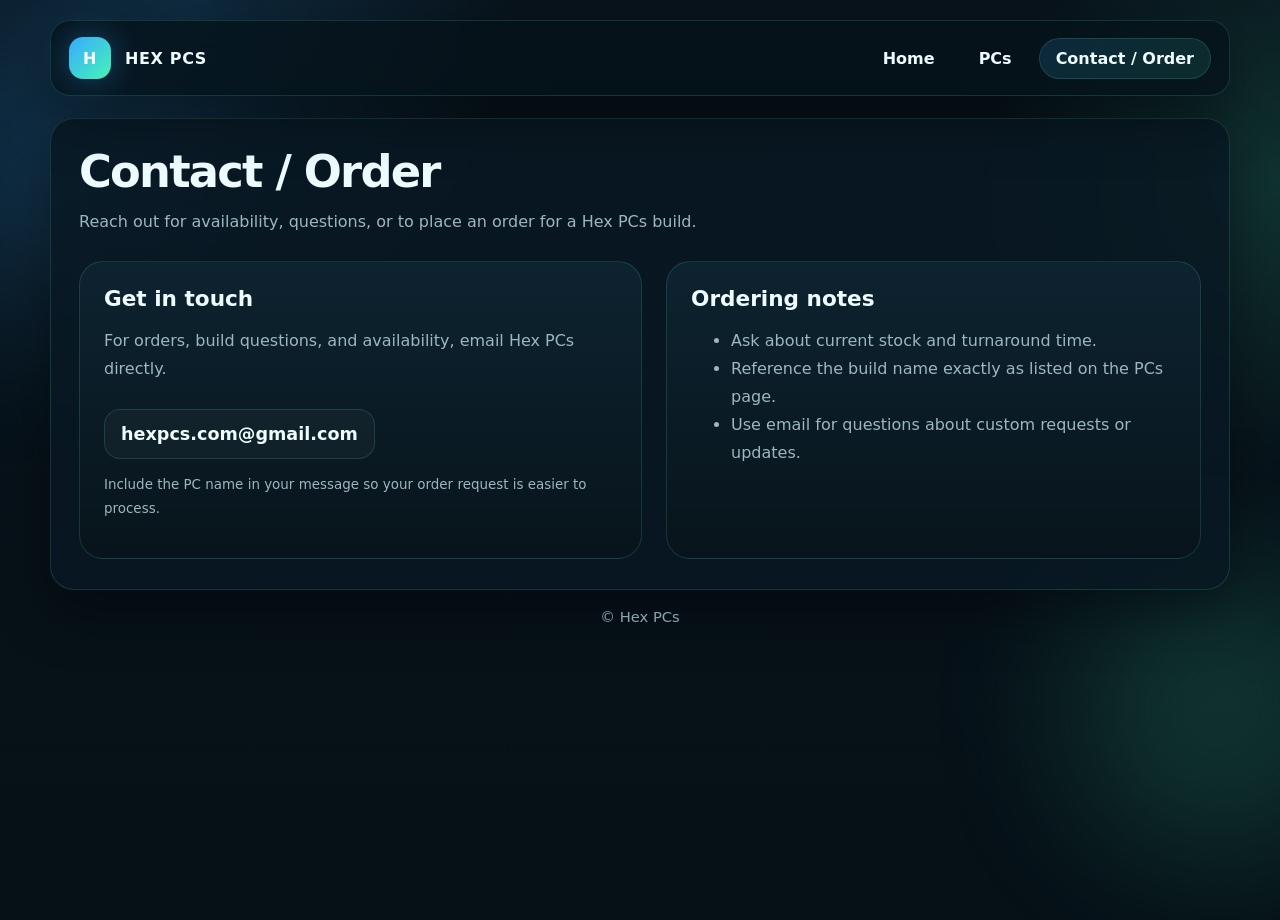
==== contact.html @ c8bbaa11 "Added full website" ====
<!DOCTYPE html>
<html lang="en">
<head>
  <meta charset="UTF-8" />
  <meta name="viewport" content="width=device-width, initial-scale=1.0" />
  <title>Hex PCs | Contact / Order</title>
  <link rel="stylesheet" href="styles.css" />
</head>
<body>
  <div class="container">
    <nav class="navbar">
      <a class="brand" href="index.html"><span class="logo">H</span><span>HEX PCS</span></a>
      <div class="nav-links">
        <a href="index.html">Home</a>
        <a href="pcs.html">PCs</a>
        <a class="active" href="contact.html">Contact / Order</a>
      </div>
    </nav>

    <section class="panel">
      <div class="section-head">
        <h2>Contact / Order</h2>
        <p>Reach out for availability, questions, or to place an order for a Hex PCs build.</p>
      </div>
      <div class="contact-grid">
        <div class="contact-card">
          <h3>Get in touch</h3>
          <p>For orders, build questions, and availability, email Hex PCs directly.</p>
          <a class="contact-mail" href="mailto:hexpcs.com@gmail.com">hexpcs.com@gmail.com</a>
          <p class="note">Include the PC name in your message so your order request is easier to process.</p>
        </div>
        <div class="info-card">
          <h3>Ordering notes</h3>
          <ul>
            <li>Ask about current stock and turnaround time.</li>
            <li>Reference the build name exactly as listed on the PCs page.</li>
            <li>Use email for questions about custom requests or updates.</li>
          </ul>
        </div>
      </div>
    </section>

    <div class="footer">© Hex PCs</div>
  </div>
</body>
</html>
---- styles.css ----
:root {
  --bg: #07141c;
  --bg-2: #0b1f2b;
  --panel: rgba(9, 25, 35, 0.84);
  --panel-2: rgba(12, 34, 47, 0.92);
  --line: rgba(74, 235, 189, 0.16);
  --text: #eefcff;
  --muted: #9cb7c0;
  --blue: #39a9ff;
  --green: #44f5b6;
  --blue-2: #1f74ff;
  --shadow: 0 22px 55px rgba(0, 0, 0, 0.36);
  --radius: 24px;
}
* { box-sizing: border-box; }
html, body { margin: 0; padding: 0; }
body {
  font-family: Inter, ui-sans-serif, system-ui, -apple-system, BlinkMacSystemFont, "Segoe UI", sans-serif;
  color: var(--text);
  min-height: 100vh;
  background:
    radial-gradient(circle at 15% 0%, rgba(57,169,255,0.15), transparent 23%),
    radial-gradient(circle at 100% 20%, rgba(68,245,182,0.14), transparent 20%),
    linear-gradient(180deg, #08131b 0%, #061017 100%);
}
body::before,
body::after {
  content: "";
  position: fixed;
  width: 300px;
  height: 300px;
  border-radius: 50%;
  filter: blur(80px);
  opacity: .16;
  pointer-events: none;
  z-index: 0;
}
body::before { background: var(--blue); top: 30px; left: -110px; }
body::after { background: var(--green); bottom: 40px; right: -90px; }
.container {
  position: relative;
  z-index: 1;
  width: min(1180px, calc(100% - 28px));
  margin: 20px auto 40px;
}
.navbar {
  display: flex;
  align-items: center;
  justify-content: space-between;
  gap: 16px;
  padding: 16px 18px;
  border: 1px solid var(--line);
  border-radius: 20px;
  background: rgba(6, 18, 26, 0.78);
  backdrop-filter: blur(16px);
  box-shadow: var(--shadow);
  position: sticky;
  top: 16px;
  z-index: 5;
}
.brand {
  display: flex;
  align-items: center;
  gap: 14px;
  text-decoration: none;
  color: var(--text);
  font-weight: 800;
  letter-spacing: .04em;
}
.logo {
  width: 42px;
  height: 42px;
  border-radius: 14px;
  display: grid;
  place-items: center;
  font-weight: 900;
  background: linear-gradient(135deg, var(--blue), var(--green));
  box-shadow: 0 0 30px rgba(57,169,255,0.35);
  color: white;
}
.nav-links {
  display: flex;
  flex-wrap: wrap;
  gap: 10px;
}
.nav-links a {
  color: var(--text);
  text-decoration: none;
  font-weight: 700;
  padding: 10px 16px;
  border-radius: 999px;
  border: 1px solid transparent;
  transition: .2s ease;
}
.nav-links a:hover,
.nav-links a.active {
  border-color: var(--line);
  background: linear-gradient(135deg, rgba(57,169,255,.15), rgba(68,245,182,.10));
}
.panel {
  margin-top: 22px;
  border: 1px solid var(--line);
  background: var(--panel);
  border-radius: var(--radius);
  box-shadow: var(--shadow);
  overflow: hidden;
}
.hero {
  padding: 68px 28px;
  background:
    radial-gradient(circle at 20% 14%, rgba(57,169,255,0.2), transparent 18%),
    radial-gradient(circle at 82% 24%, rgba(68,245,182,0.14), transparent 24%),
    linear-gradient(160deg, rgba(12, 33, 45, 0.96), rgba(7, 18, 26, 0.96));
}
.hero-grid {
  display: grid;
  grid-template-columns: 1.08fr .92fr;
  gap: 28px;
  align-items: center;
}
.eyebrow {
  display: inline-flex;
  align-items: center;
  gap: 8px;
  padding: 8px 12px;
  border-radius: 999px;
  border: 1px solid var(--line);
  color: var(--green);
  background: rgba(255,255,255,0.02);
  font-size: .95rem;
  font-weight: 700;
}
.hero h1 {
  font-size: clamp(2.5rem, 5vw, 4.8rem);
  line-height: .94;
  letter-spacing: -.05em;
  margin: 16px 0 14px;
  max-width: 10ch;
}
.hero h1 span {
  background: linear-gradient(135deg, var(--blue), var(--green));
  -webkit-background-clip: text;
  background-clip: text;
  color: transparent;
}
.hero p {
  color: var(--muted);
  line-height: 1.7;
  max-width: 58ch;
  margin: 0 0 28px;
}
.button-row { display: flex; gap: 14px; flex-wrap: wrap; }
.btn {
  display: inline-flex;
  align-items: center;
  justify-content: center;
  text-decoration: none;
  font-weight: 800;
  padding: 14px 18px;
  border-radius: 16px;
  border: 1px solid var(--line);
  transition: .18s ease;
}
.btn:hover { transform: translateY(-2px); }
.btn-primary {
  color: #031015;
  background: linear-gradient(135deg, var(--green), #98fad8);
  box-shadow: 0 16px 28px rgba(68,245,182,0.18);
}
.btn-secondary { color: var(--text); background: rgba(255,255,255,0.03); }
.hero-visual,
.pc-visual {
  min-height: 360px;
  padding: 24px;
  border-radius: 24px;
  background: linear-gradient(180deg, rgba(16, 43, 58, .94), rgba(8, 21, 30, .94));
  border: 1px solid rgba(255,255,255,.08);
  display: grid;
  place-items: center;
  position: relative;
}
.hero-visual::before,
.pc-visual::before {
  content: "";
  position: absolute;
  inset: auto 10% 4% 10%;
  height: 24px;
  background: radial-gradient(circle, rgba(68,245,182,.35), transparent 60%);
  filter: blur(20px);
}
.hero-visual img,
.pc-visual img {
  max-width: 100%;
  max-height: 420px;
  object-fit: contain;
  position: relative;
  z-index: 1;
  filter: drop-shadow(0 20px 40px rgba(0,0,0,.35));
}
.stats {
  display: grid;
  grid-template-columns: repeat(3, minmax(0,1fr));
  gap: 16px;
  padding: 24px 28px 30px;
}
.stat {
  border: 1px solid var(--line);
  background: rgba(255,255,255,0.02);
  border-radius: 20px;
  padding: 22px;
}
.stat h3 { margin: 0 0 10px; font-size: 1rem; }
.stat p { margin: 0; color: var(--muted); line-height: 1.65; }
.section-head {
  padding: 26px 28px 0;
}
.section-head h2 {
  font-size: clamp(1.8rem, 4vw, 2.8rem);
  letter-spacing: -.04em;
  margin: 0;
}
.section-head p {
  color: var(--muted);
  line-height: 1.7;
  margin: 10px 0 0;
}
.pc-grid {
  display: grid;
  grid-template-columns: 1fr 1fr;
  gap: 24px;
  padding: 26px 28px 30px;
}
.pc-card {
  border: 1px solid var(--line);
  border-radius: 24px;
  background: linear-gradient(180deg, rgba(14,36,49,.95), rgba(8,20,28,.95));
  overflow: hidden;
}
.pc-body {
  padding: 24px;
}
.kicker {
  color: var(--green);
  font-weight: 800;
  letter-spacing: .12em;
  text-transform: uppercase;
  font-size: .78rem;
}
.pc-body h3 { font-size: 2rem; margin: 12px 0 8px; letter-spacing: -.04em; }
.price-row {
  display: flex;
  align-items: baseline;
  gap: 12px;
  margin: 0 0 14px;
}
.old-price {
  color: #7f98a2;
  text-decoration: line-through;
  font-size: 1.05rem;
}
.new-price {
  color: var(--green);
  font-size: 2rem;
  font-weight: 900;
}
.badge {
  display: inline-flex;
  border: 1px solid rgba(68,245,182,.25);
  background: rgba(68,245,182,.08);
  color: var(--green);
  border-radius: 999px;
  padding: 8px 12px;
  font-weight: 800;
  font-size: .82rem;
}
.note {
  color: #89a5af;
  font-size: .84rem;
  line-height: 1.6;
  margin-top: 14px;
}
.spec-toggle {
  margin-top: 18px;
  width: 100%;
}
.spec-toggle summary {
  list-style: none;
  cursor: pointer;
  user-select: none;
  font-weight: 800;
  padding: 14px 16px;
  border: 1px solid var(--line);
  border-radius: 16px;
  background: rgba(255,255,255,0.03);
}
.spec-toggle summary::-webkit-details-marker { display: none; }
.spec-toggle[open] summary { border-bottom-left-radius: 10px; border-bottom-right-radius: 10px; }
.spec-list {
  margin: 12px 0 0;
  padding: 18px 18px 8px;
  border: 1px solid var(--line);
  border-radius: 16px;
  background: rgba(255,255,255,0.02);
}
.spec-item {
  padding: 0 0 14px;
  margin: 0 0 14px;
  border-bottom: 1px solid rgba(255,255,255,0.07);
}
.spec-item:last-child { border-bottom: 0; margin-bottom: 0; padding-bottom: 0; }
.spec-label {
  display: block;
  color: var(--green);
  font-size: .78rem;
  letter-spacing: .14em;
  text-transform: uppercase;
  margin-bottom: 6px;
  font-weight: 800;
}
.spec-value {
  color: var(--text);
  font-size: 1.02rem;
  font-weight: 700;
  line-height: 1.55;
}
.contact-grid {
  display: grid;
  grid-template-columns: 1fr .95fr;
  gap: 24px;
  padding: 26px 28px 30px;
}
.contact-card,
.info-card {
  border: 1px solid var(--line);
  background: linear-gradient(180deg, rgba(14,36,49,.95), rgba(8,20,28,.95));
  border-radius: 24px;
  padding: 24px;
}
.contact-card h3,
.info-card h3 { margin: 0 0 10px; font-size: 1.35rem; }
.contact-card p,
.info-card p,
.contact-card li,
.info-card li { color: var(--muted); line-height: 1.75; }
.contact-mail {
  display: inline-flex;
  margin-top: 10px;
  font-size: 1.1rem;
  color: var(--text);
  text-decoration: none;
  font-weight: 800;
  border: 1px solid var(--line);
  border-radius: 16px;
  padding: 14px 16px;
  background: rgba(255,255,255,0.03);
}
.footer {
  text-align: center;
  color: #89a5af;
  padding: 18px 0 8px;
  font-size: .92rem;
}
@media (max-width: 900px) {
  .hero-grid, .pc-grid, .contact-grid { grid-template-columns: 1fr; }
  .stats { grid-template-columns: 1fr; }
}
@media (max-width: 640px) {
  .container { width: min(100% - 20px, 1180px); }
  .navbar { flex-direction: column; align-items: stretch; }
  .nav-links { justify-content: center; }
  .hero, .section-head, .pc-grid, .contact-grid, .stats { padding-left: 18px; padding-right: 18px; }
  .hero { padding-top: 42px; padding-bottom: 42px; }
  .hero-visual, .pc-visual { min-height: 280px; }
}
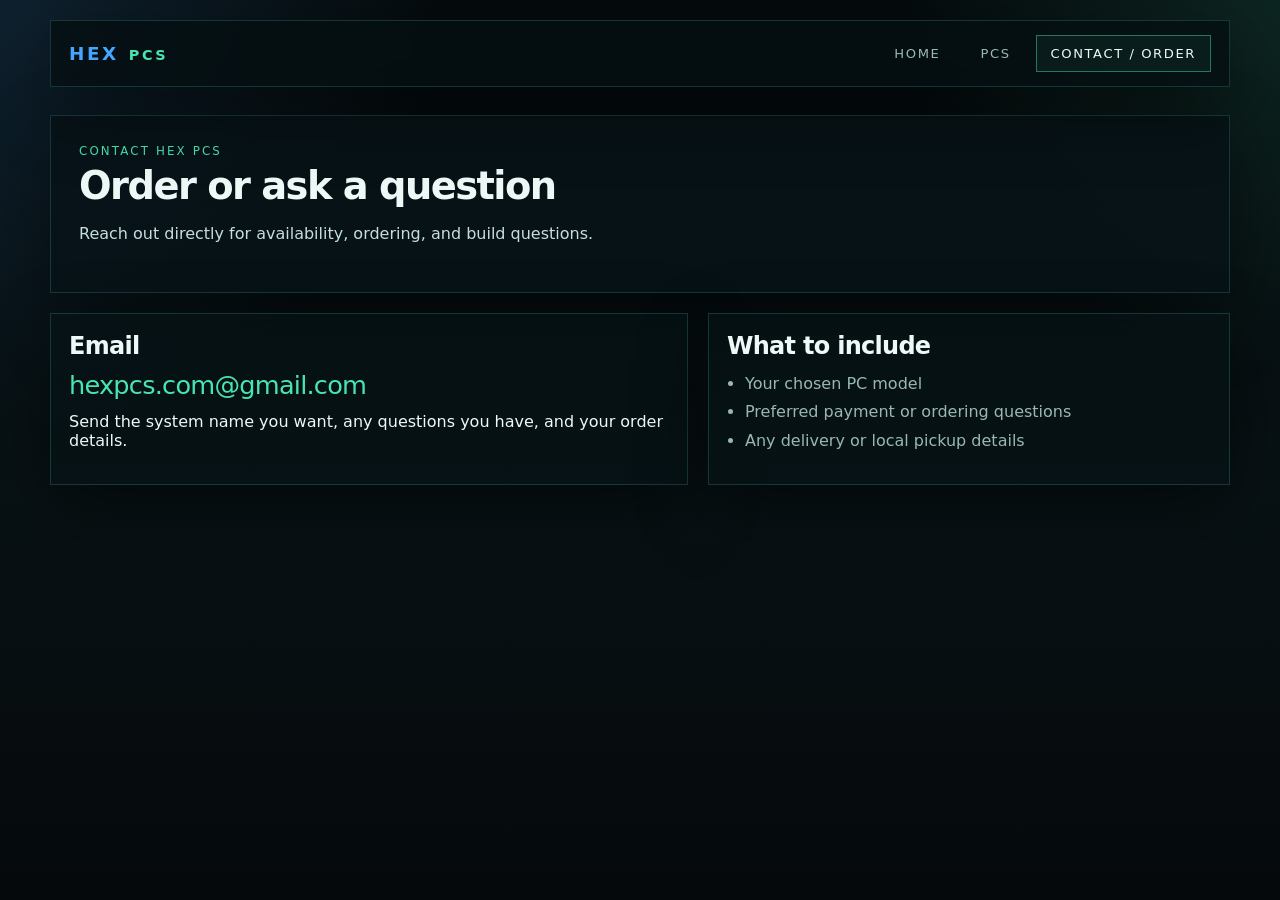
==== commit dcca266d: "Add files via upload" ====
--- a/contact.html
+++ b/contact.html
@@ -3,44 +3,51 @@
 <head>
   <meta charset="UTF-8" />
   <meta name="viewport" content="width=device-width, initial-scale=1.0" />
-  <title>Hex PCs | Contact / Order</title>
+  <title>Hex PCs — Contact / Order</title>
   <link rel="stylesheet" href="styles.css" />
 </head>
 <body>
-  <div class="container">
-    <nav class="navbar">
-      <a class="brand" href="index.html"><span class="logo">H</span><span>HEX PCS</span></a>
-      <div class="nav-links">
-        <a href="index.html">Home</a>
-        <a href="pcs.html">PCs</a>
-        <a class="active" href="contact.html">Contact / Order</a>
-      </div>
-    </nav>
+  <div class="site-shell">
+    <header class="topbar">
+      <a class="brand" href="index.html">
+        <span class="brand-mark">HEX</span>
+        <span class="brand-text">PCs</span>
+      </a>
+      <nav class="nav">
+        <a class="nav-link" href="index.html">Home</a>
+        <a class="nav-link" href="pcs.html">PCs</a>
+        <a class="nav-link active" href="contact.html">Contact / Order</a>
+      </nav>
+    </header>
 
-    <section class="panel">
-      <div class="section-head">
-        <h2>Contact / Order</h2>
-        <p>Reach out for availability, questions, or to place an order for a Hex PCs build.</p>
-      </div>
-      <div class="contact-grid">
-        <div class="contact-card">
-          <h3>Get in touch</h3>
-          <p>For orders, build questions, and availability, email Hex PCs directly.</p>
-          <a class="contact-mail" href="mailto:hexpcs.com@gmail.com">hexpcs.com@gmail.com</a>
-          <p class="note">Include the PC name in your message so your order request is easier to process.</p>
-        </div>
-        <div class="info-card">
-          <h3>Ordering notes</h3>
-          <ul>
-            <li>Ask about current stock and turnaround time.</li>
-            <li>Reference the build name exactly as listed on the PCs page.</li>
-            <li>Use email for questions about custom requests or updates.</li>
+    <main>
+      <section class="page-header">
+        <p class="eyebrow">Contact Hex PCs</p>
+        <h1>Order or ask a question</h1>
+        <p class="lead narrow">
+          Reach out directly for availability, ordering, and build questions.
+        </p>
+      </section>
+
+      <section class="contact-layout">
+        <article class="contact-card">
+          <h2>Email</h2>
+          <p class="contact-big"><a href="mailto:hexpcs.com@gmail.com">hexpcs.com@gmail.com</a></p>
+          <p>
+            Send the system name you want, any questions you have, and your order details.
+          </p>
+        </article>
+
+        <article class="contact-card">
+          <h2>What to include</h2>
+          <ul class="contact-list">
+            <li>Your chosen PC model</li>
+            <li>Preferred payment or ordering questions</li>
+            <li>Any delivery or local pickup details</li>
           </ul>
-        </div>
-      </div>
-    </section>
-
-    <div class="footer">© Hex PCs</div>
+        </article>
+      </section>
+    </main>
   </div>
 </body>
 </html>
--- a/styles.css
+++ b/styles.css
@@ -1,374 +1,471 @@
 :root {
-  --bg: #07141c;
-  --bg-2: #0b1f2b;
-  --panel: rgba(9, 25, 35, 0.84);
-  --panel-2: rgba(12, 34, 47, 0.92);
-  --line: rgba(74, 235, 189, 0.16);
-  --text: #eefcff;
-  --muted: #9cb7c0;
-  --blue: #39a9ff;
-  --green: #44f5b6;
-  --blue-2: #1f74ff;
-  --shadow: 0 22px 55px rgba(0, 0, 0, 0.36);
-  --radius: 24px;
-}
+  --bg: #071012;
+  --bg2: #0b171b;
+  --panel: rgba(8, 22, 26, 0.82);
+  --panel-2: rgba(10, 28, 31, 0.96);
+  --line: rgba(70, 196, 185, 0.22);
+  --line-strong: rgba(72, 229, 176, 0.45);
+  --text: #edf8f7;
+  --muted: #99b8b4;
+  --blue: #46a6ff;
+  --green: #48e5b0;
+  --sale: #8df6cf;
+  --danger: #9cb0ad;
+  --shadow: 0 24px 70px rgba(0, 0, 0, 0.45);
+}
+
 * { box-sizing: border-box; }
 html, body { margin: 0; padding: 0; }
 body {
   font-family: Inter, ui-sans-serif, system-ui, -apple-system, BlinkMacSystemFont, "Segoe UI", sans-serif;
   color: var(--text);
+  background:
+    radial-gradient(circle at top left, rgba(70,166,255,0.14), transparent 28%),
+    radial-gradient(circle at top right, rgba(72,229,176,0.12), transparent 24%),
+    linear-gradient(180deg, #050b0d 0%, #081114 55%, #05090b 100%);
   min-height: 100vh;
-  background:
-    radial-gradient(circle at 15% 0%, rgba(57,169,255,0.15), transparent 23%),
-    radial-gradient(circle at 100% 20%, rgba(68,245,182,0.14), transparent 20%),
-    linear-gradient(180deg, #08131b 0%, #061017 100%);
-}
-body::before,
-body::after {
-  content: "";
-  position: fixed;
-  width: 300px;
-  height: 300px;
-  border-radius: 50%;
-  filter: blur(80px);
-  opacity: .16;
-  pointer-events: none;
-  z-index: 0;
-}
-body::before { background: var(--blue); top: 30px; left: -110px; }
-body::after { background: var(--green); bottom: 40px; right: -90px; }
-.container {
-  position: relative;
-  z-index: 1;
-  width: min(1180px, calc(100% - 28px));
-  margin: 20px auto 40px;
-}
-.navbar {
+}
+
+a { color: inherit; text-decoration: none; }
+
+.site-shell {
+  width: min(1180px, calc(100% - 32px));
+  margin: 0 auto;
+  padding: 20px 0 48px;
+}
+
+.topbar {
   display: flex;
   align-items: center;
   justify-content: space-between;
-  gap: 16px;
-  padding: 16px 18px;
+  gap: 18px;
+  padding: 14px 18px;
+  background: rgba(5, 15, 18, 0.82);
   border: 1px solid var(--line);
-  border-radius: 20px;
-  background: rgba(6, 18, 26, 0.78);
-  backdrop-filter: blur(16px);
   box-shadow: var(--shadow);
+  backdrop-filter: blur(14px);
   position: sticky;
   top: 16px;
   z-index: 5;
 }
+
 .brand {
-  display: flex;
-  align-items: center;
-  gap: 14px;
-  text-decoration: none;
+  display: inline-flex;
+  align-items: baseline;
+  gap: 10px;
+  text-transform: uppercase;
+  letter-spacing: 0.16em;
+}
+
+.brand-mark {
+  color: var(--blue);
+  font-weight: 800;
+  font-size: 1.15rem;
+}
+
+.brand-text {
+  color: var(--green);
+  font-weight: 700;
+  font-size: 0.9rem;
+}
+
+.nav {
+  display: flex;
+  gap: 10px;
+  flex-wrap: wrap;
+}
+
+.nav-link {
+  padding: 10px 14px;
+  border: 1px solid transparent;
+  color: var(--muted);
+  transition: 0.2s ease;
+  text-transform: uppercase;
+  font-size: 0.82rem;
+  letter-spacing: 0.12em;
+}
+
+.nav-link:hover,
+.nav-link.active {
   color: var(--text);
-  font-weight: 800;
-  letter-spacing: .04em;
-}
-.logo {
-  width: 42px;
-  height: 42px;
-  border-radius: 14px;
-  display: grid;
-  place-items: center;
-  font-weight: 900;
-  background: linear-gradient(135deg, var(--blue), var(--green));
-  box-shadow: 0 0 30px rgba(57,169,255,0.35);
-  color: white;
-}
-.nav-links {
-  display: flex;
+  border-color: var(--line-strong);
+  background: rgba(72, 229, 176, 0.06);
+}
+
+.hero,
+.page-header,
+.feature-card,
+.cta-band,
+.pc-card,
+.contact-card {
+  border: 1px solid var(--line);
+  box-shadow: var(--shadow);
+}
+
+.hero {
+  margin-top: 28px;
+  padding: 34px;
+  background: linear-gradient(135deg, rgba(8,18,22,0.95), rgba(8,26,30,0.88));
+  display: grid;
+  grid-template-columns: 1.2fr 0.8fr;
+  gap: 26px;
+  align-items: stretch;
+}
+
+.hero-home {
+  min-height: 420px;
+}
+
+.eyebrow {
+  margin: 0 0 10px;
+  color: var(--green);
+  text-transform: uppercase;
+  letter-spacing: 0.18em;
+  font-size: 0.74rem;
+}
+
+h1, h2, p { margin-top: 0; }
+
+h1 {
+  font-size: clamp(2.2rem, 4vw, 4.1rem);
+  line-height: 0.95;
+  letter-spacing: -0.04em;
+  margin-bottom: 16px;
+  max-width: 10ch;
+}
+
+.lead {
+  color: #c6dfdb;
+  line-height: 1.7;
+  max-width: 62ch;
+}
+
+.narrow { max-width: 52ch; }
+
+.hero-actions {
+  display: flex;
+  gap: 12px;
   flex-wrap: wrap;
-  gap: 10px;
-}
-.nav-links a {
-  color: var(--text);
-  text-decoration: none;
-  font-weight: 700;
-  padding: 10px 16px;
-  border-radius: 999px;
-  border: 1px solid transparent;
-  transition: .2s ease;
-}
-.nav-links a:hover,
-.nav-links a.active {
-  border-color: var(--line);
-  background: linear-gradient(135deg, rgba(57,169,255,.15), rgba(68,245,182,.10));
-}
-.panel {
-  margin-top: 22px;
-  border: 1px solid var(--line);
-  background: var(--panel);
-  border-radius: var(--radius);
-  box-shadow: var(--shadow);
-  overflow: hidden;
-}
-.hero {
-  padding: 68px 28px;
-  background:
-    radial-gradient(circle at 20% 14%, rgba(57,169,255,0.2), transparent 18%),
-    radial-gradient(circle at 82% 24%, rgba(68,245,182,0.14), transparent 24%),
-    linear-gradient(160deg, rgba(12, 33, 45, 0.96), rgba(7, 18, 26, 0.96));
-}
-.hero-grid {
-  display: grid;
-  grid-template-columns: 1.08fr .92fr;
-  gap: 28px;
-  align-items: center;
-}
-.eyebrow {
-  display: inline-flex;
-  align-items: center;
-  gap: 8px;
-  padding: 8px 12px;
-  border-radius: 999px;
-  border: 1px solid var(--line);
-  color: var(--green);
-  background: rgba(255,255,255,0.02);
-  font-size: .95rem;
-  font-weight: 700;
-}
-.hero h1 {
-  font-size: clamp(2.5rem, 5vw, 4.8rem);
-  line-height: .94;
-  letter-spacing: -.05em;
-  margin: 16px 0 14px;
-  max-width: 10ch;
-}
-.hero h1 span {
-  background: linear-gradient(135deg, var(--blue), var(--green));
-  -webkit-background-clip: text;
-  background-clip: text;
-  color: transparent;
-}
-.hero p {
-  color: var(--muted);
-  line-height: 1.7;
-  max-width: 58ch;
-  margin: 0 0 28px;
-}
-.button-row { display: flex; gap: 14px; flex-wrap: wrap; }
+  margin-top: 24px;
+}
+
 .btn {
   display: inline-flex;
   align-items: center;
   justify-content: center;
-  text-decoration: none;
-  font-weight: 800;
-  padding: 14px 18px;
-  border-radius: 16px;
-  border: 1px solid var(--line);
-  transition: .18s ease;
-}
-.btn:hover { transform: translateY(-2px); }
+  min-height: 46px;
+  padding: 0 18px;
+  text-transform: uppercase;
+  letter-spacing: 0.12em;
+  font-size: 0.8rem;
+  border: 1px solid var(--line-strong);
+  transition: transform 0.15s ease, background 0.2s ease;
+}
+
+.btn:hover { transform: translateY(-1px); }
+
 .btn-primary {
-  color: #031015;
-  background: linear-gradient(135deg, var(--green), #98fad8);
-  box-shadow: 0 16px 28px rgba(68,245,182,0.18);
-}
-.btn-secondary { color: var(--text); background: rgba(255,255,255,0.03); }
-.hero-visual,
-.pc-visual {
-  min-height: 360px;
-  padding: 24px;
-  border-radius: 24px;
-  background: linear-gradient(180deg, rgba(16, 43, 58, .94), rgba(8, 21, 30, .94));
-  border: 1px solid rgba(255,255,255,.08);
-  display: grid;
-  place-items: center;
+  background: linear-gradient(90deg, rgba(70,166,255,0.14), rgba(72,229,176,0.16));
+}
+
+.btn-secondary {
+  background: rgba(255,255,255,0.02);
+}
+
+.scan-panel {
   position: relative;
-}
-.hero-visual::before,
-.pc-visual::before {
-  content: "";
+  overflow: hidden;
+  min-height: 260px;
+  background:
+    linear-gradient(180deg, rgba(70,166,255,0.06), transparent),
+    linear-gradient(0deg, rgba(72,229,176,0.06), transparent),
+    rgba(4, 14, 17, 0.9);
+}
+
+.panel-line {
   position: absolute;
-  inset: auto 10% 4% 10%;
-  height: 24px;
-  background: radial-gradient(circle, rgba(68,245,182,.35), transparent 60%);
-  filter: blur(20px);
-}
-.hero-visual img,
-.pc-visual img {
-  max-width: 100%;
-  max-height: 420px;
-  object-fit: contain;
+  inset: 0;
+  background-image: linear-gradient(rgba(255,255,255,0.04) 1px, transparent 1px);
+  background-size: 100% 10px;
+  opacity: 0.4;
+  pointer-events: none;
+}
+
+.hero-stats {
   position: relative;
   z-index: 1;
-  filter: drop-shadow(0 20px 40px rgba(0,0,0,.35));
-}
-.stats {
-  display: grid;
-  grid-template-columns: repeat(3, minmax(0,1fr));
+  display: grid;
+  gap: 14px;
+  padding: 20px;
+  height: 100%;
+}
+
+.stat-card,
+.feature-card,
+.contact-card {
+  background: rgba(6, 18, 22, 0.72);
+  padding: 18px;
+}
+
+.stat-value {
+  display: block;
+  color: var(--blue);
+  font-weight: 800;
+  letter-spacing: 0.14em;
+  font-size: 1.35rem;
+  margin-bottom: 6px;
+}
+
+.stat-label,
+.small-note,
+.contact-list,
+.pc-subtitle {
+  color: var(--muted);
+}
+
+.grid-three {
+  display: grid;
+  grid-template-columns: repeat(3, 1fr);
+  gap: 18px;
+  margin-top: 18px;
+}
+
+.feature-card h2,
+.contact-card h2,
+.pc-card h2 {
+  margin-bottom: 10px;
+  letter-spacing: -0.03em;
+}
+
+.cta-band {
+  margin-top: 18px;
+  padding: 24px 28px;
+  background: linear-gradient(90deg, rgba(70,166,255,0.1), rgba(72,229,176,0.08));
+  display: flex;
+  justify-content: space-between;
+  align-items: center;
   gap: 16px;
-  padding: 24px 28px 30px;
-}
-.stat {
-  border: 1px solid var(--line);
-  background: rgba(255,255,255,0.02);
-  border-radius: 20px;
+}
+
+.page-header {
+  margin-top: 28px;
+  padding: 28px;
+  background: rgba(7, 19, 23, 0.88);
+}
+
+.page-header h1 {
+  max-width: none;
+  font-size: clamp(1.9rem, 3vw, 3rem);
+}
+
+.pc-grid {
+  display: grid;
+  grid-template-columns: repeat(2, minmax(0, 1fr));
+  gap: 20px;
+  margin-top: 20px;
+}
+
+.pc-card {
+  background: linear-gradient(180deg, rgba(7,18,22,0.96), rgba(9,24,27,0.95));
+  overflow: hidden;
+}
+
+.pc-image-wrap {
+  min-height: 290px;
+  display: flex;
+  align-items: center;
+  justify-content: center;
   padding: 22px;
-}
-.stat h3 { margin: 0 0 10px; font-size: 1rem; }
-.stat p { margin: 0; color: var(--muted); line-height: 1.65; }
-.section-head {
-  padding: 26px 28px 0;
-}
-.section-head h2 {
-  font-size: clamp(1.8rem, 4vw, 2.8rem);
-  letter-spacing: -.04em;
+  background:
+    radial-gradient(circle at top, rgba(70,166,255,0.12), transparent 40%),
+    radial-gradient(circle at bottom, rgba(72,229,176,0.12), transparent 38%),
+    linear-gradient(180deg, rgba(255,255,255,0.02), rgba(255,255,255,0.01));
+  border-bottom: 1px solid var(--line);
+}
+
+.pc-image {
+  max-width: 100%;
+  max-height: 310px;
+  object-fit: contain;
+  filter: drop-shadow(0 22px 30px rgba(0,0,0,0.38));
+}
+
+.pc-content {
+  padding: 22px;
+}
+
+.pc-topline {
+  display: flex;
+  justify-content: space-between;
+  gap: 12px;
+  align-items: center;
+  margin-bottom: 12px;
+}
+
+.pc-tag,
+.sale-pill {
   margin: 0;
-}
-.section-head p {
-  color: var(--muted);
-  line-height: 1.7;
-  margin: 10px 0 0;
-}
-.pc-grid {
-  display: grid;
-  grid-template-columns: 1fr 1fr;
-  gap: 24px;
-  padding: 26px 28px 30px;
-}
-.pc-card {
-  border: 1px solid var(--line);
-  border-radius: 24px;
-  background: linear-gradient(180deg, rgba(14,36,49,.95), rgba(8,20,28,.95));
-  overflow: hidden;
-}
-.pc-body {
-  padding: 24px;
-}
-.kicker {
+  text-transform: uppercase;
+  letter-spacing: 0.14em;
+  font-size: 0.72rem;
+}
+
+.pc-tag { color: var(--blue); }
+.sale-pill {
+  color: #071012;
+  background: var(--sale);
+  padding: 6px 8px;
+  font-weight: 800;
+}
+
+.price-block {
+  display: flex;
+  align-items: baseline;
+  gap: 10px;
+  margin: 18px 0;
+}
+
+.old-price {
+  color: var(--danger);
+  text-decoration: line-through;
+  font-size: 1rem;
+}
+
+.new-price {
+  font-size: 2rem;
+  font-weight: 800;
   color: var(--green);
-  font-weight: 800;
-  letter-spacing: .12em;
-  text-transform: uppercase;
-  font-size: .78rem;
-}
-.pc-body h3 { font-size: 2rem; margin: 12px 0 8px; letter-spacing: -.04em; }
-.price-row {
-  display: flex;
-  align-items: baseline;
+  letter-spacing: -0.04em;
+}
+
+.spec-dropdown {
+  border-top: 1px solid var(--line);
+  border-bottom: 1px solid var(--line);
+  margin: 14px 0 12px;
+  padding: 12px 0;
+}
+
+.spec-dropdown summary {
+  cursor: pointer;
+  list-style: none;
+  font-weight: 700;
+  text-transform: uppercase;
+  letter-spacing: 0.12em;
+  font-size: 0.78rem;
+  color: #d6eeea;
+}
+.spec-dropdown summary::-webkit-details-marker { display: none; }
+
+.spec-dropdown summary::after {
+  content: "+";
+  float: right;
+  color: var(--green);
+  font-size: 1.2rem;
+  line-height: 1;
+}
+
+.spec-dropdown[open] summary::after { content: "−"; }
+
+.spec-list {
+  list-style: none;
+  padding: 14px 0 0;
+  margin: 0;
+  display: grid;
   gap: 12px;
-  margin: 0 0 14px;
-}
-.old-price {
-  color: #7f98a2;
-  text-decoration: line-through;
-  font-size: 1.05rem;
-}
-.new-price {
+}
+
+.spec-list li {
+  display: grid;
+  gap: 4px;
+  padding-left: 14px;
+  border-left: 2px solid rgba(72,229,176,0.34);
+}
+
+.spec-list span {
+  color: var(--blue);
+  font-size: 0.72rem;
+  letter-spacing: 0.16em;
+}
+
+.spec-list strong {
+  font-size: 1rem;
+  letter-spacing: -0.02em;
+}
+
+.small-note {
+  font-size: 0.78rem;
+  line-height: 1.55;
+}
+
+.contact-layout {
+  display: grid;
+  grid-template-columns: 1.1fr 0.9fr;
+  gap: 20px;
+  margin-top: 20px;
+}
+
+.contact-big {
+  font-size: clamp(1.2rem, 2vw, 1.8rem);
+  letter-spacing: -0.03em;
+  margin-bottom: 12px;
+}
+
+.contact-big a {
   color: var(--green);
-  font-size: 2rem;
-  font-weight: 900;
-}
-.badge {
-  display: inline-flex;
-  border: 1px solid rgba(68,245,182,.25);
-  background: rgba(68,245,182,.08);
-  color: var(--green);
-  border-radius: 999px;
-  padding: 8px 12px;
-  font-weight: 800;
-  font-size: .82rem;
-}
-.note {
-  color: #89a5af;
-  font-size: .84rem;
-  line-height: 1.6;
-  margin-top: 14px;
-}
-.spec-toggle {
-  margin-top: 18px;
-  width: 100%;
-}
-.spec-toggle summary {
-  list-style: none;
-  cursor: pointer;
-  user-select: none;
-  font-weight: 800;
-  padding: 14px 16px;
-  border: 1px solid var(--line);
-  border-radius: 16px;
-  background: rgba(255,255,255,0.03);
-}
-.spec-toggle summary::-webkit-details-marker { display: none; }
-.spec-toggle[open] summary { border-bottom-left-radius: 10px; border-bottom-right-radius: 10px; }
-.spec-list {
-  margin: 12px 0 0;
-  padding: 18px 18px 8px;
-  border: 1px solid var(--line);
-  border-radius: 16px;
-  background: rgba(255,255,255,0.02);
-}
-.spec-item {
-  padding: 0 0 14px;
-  margin: 0 0 14px;
-  border-bottom: 1px solid rgba(255,255,255,0.07);
-}
-.spec-item:last-child { border-bottom: 0; margin-bottom: 0; padding-bottom: 0; }
-.spec-label {
-  display: block;
-  color: var(--green);
-  font-size: .78rem;
-  letter-spacing: .14em;
-  text-transform: uppercase;
-  margin-bottom: 6px;
-  font-weight: 800;
-}
-.spec-value {
-  color: var(--text);
-  font-size: 1.02rem;
-  font-weight: 700;
-  line-height: 1.55;
-}
-.contact-grid {
-  display: grid;
-  grid-template-columns: 1fr .95fr;
-  gap: 24px;
-  padding: 26px 28px 30px;
-}
-.contact-card,
-.info-card {
-  border: 1px solid var(--line);
-  background: linear-gradient(180deg, rgba(14,36,49,.95), rgba(8,20,28,.95));
-  border-radius: 24px;
-  padding: 24px;
-}
-.contact-card h3,
-.info-card h3 { margin: 0 0 10px; font-size: 1.35rem; }
-.contact-card p,
-.info-card p,
-.contact-card li,
-.info-card li { color: var(--muted); line-height: 1.75; }
-.contact-mail {
-  display: inline-flex;
-  margin-top: 10px;
-  font-size: 1.1rem;
-  color: var(--text);
-  text-decoration: none;
-  font-weight: 800;
-  border: 1px solid var(--line);
-  border-radius: 16px;
-  padding: 14px 16px;
-  background: rgba(255,255,255,0.03);
-}
-.footer {
-  text-align: center;
-  color: #89a5af;
-  padding: 18px 0 8px;
-  font-size: .92rem;
-}
+}
+
+.contact-list {
+  margin: 0;
+  padding-left: 18px;
+  line-height: 1.8;
+}
+
 @media (max-width: 900px) {
-  .hero-grid, .pc-grid, .contact-grid { grid-template-columns: 1fr; }
-  .stats { grid-template-columns: 1fr; }
-}
+  .hero,
+  .pc-grid,
+  .grid-three,
+  .contact-layout,
+  .cta-band {
+    grid-template-columns: 1fr;
+    display: grid;
+  }
+
+  .cta-band {
+    justify-content: start;
+  }
+
+  .topbar {
+    position: static;
+  }
+}
+
 @media (max-width: 640px) {
-  .container { width: min(100% - 20px, 1180px); }
-  .navbar { flex-direction: column; align-items: stretch; }
-  .nav-links { justify-content: center; }
-  .hero, .section-head, .pc-grid, .contact-grid, .stats { padding-left: 18px; padding-right: 18px; }
-  .hero { padding-top: 42px; padding-bottom: 42px; }
-  .hero-visual, .pc-visual { min-height: 280px; }
-}
+  .site-shell {
+    width: min(100% - 20px, 1180px);
+    padding-top: 10px;
+  }
+
+  .topbar,
+  .hero,
+  .page-header,
+  .pc-content,
+  .feature-card,
+  .contact-card,
+  .cta-band {
+    padding-left: 16px;
+    padding-right: 16px;
+  }
+
+  h1 {
+    font-size: 2.1rem;
+  }
+
+  .nav {
+    gap: 6px;
+  }
+
+  .nav-link {
+    padding: 8px 10px;
+    font-size: 0.74rem;
+  }
+}
